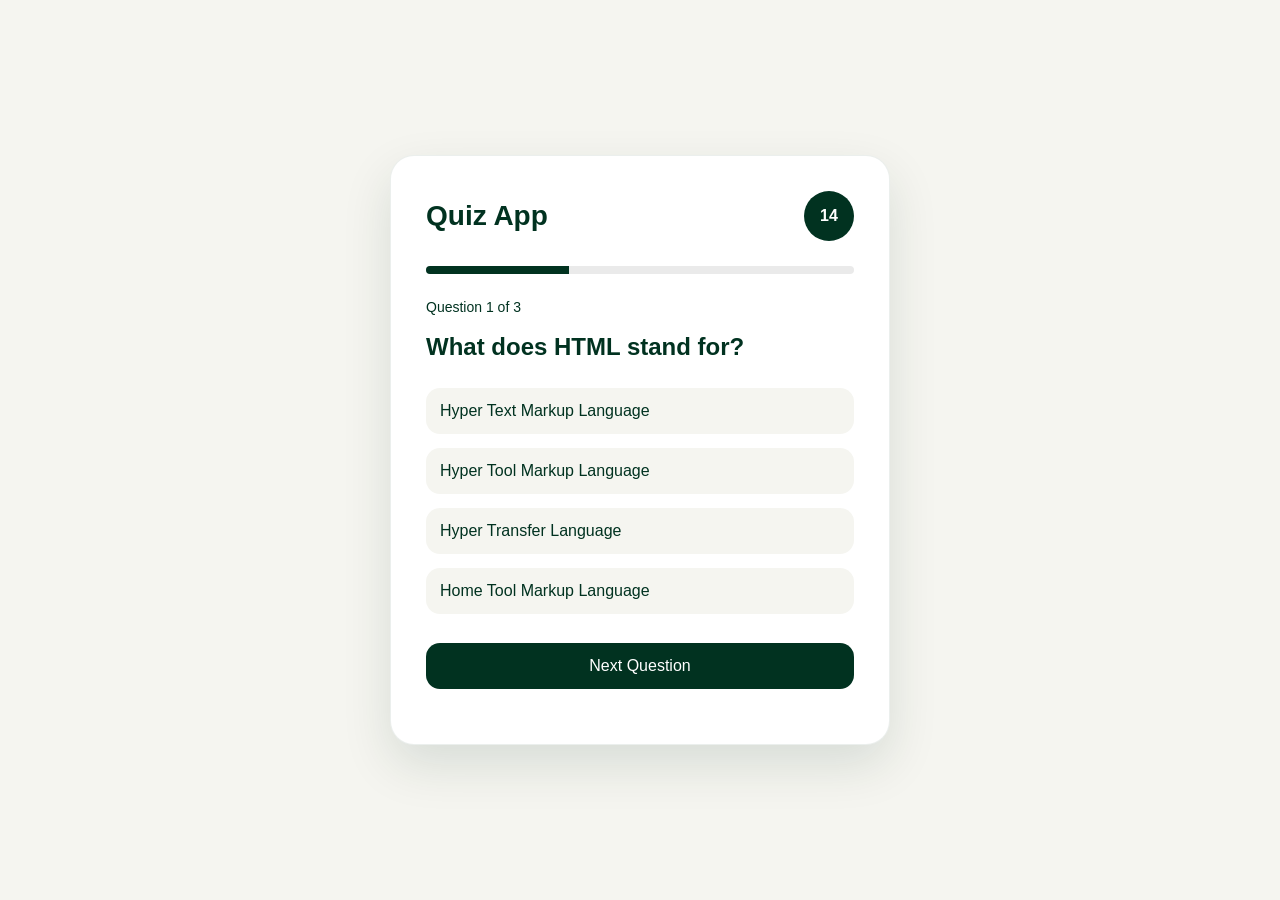
==== index.html @ 9c39d62f "Built Quiz App" ====
<!DOCTYPE html>
<html lang="en">
<head>
  <meta charset="UTF-8">
  <meta name="viewport" content="width=device-width, initial-scale=1.0">
  <title>Premium Quiz App</title>
  <link rel="stylesheet" href="css/style.css">
</head>
<body>

<div class="quiz-wrapper">
  <div class="quiz-card">

    <div class="top-section">
      <h1>Quiz App</h1>
      <div class="timer" id="timer">15</div>
    </div>

    <div class="progress-bar">
      <div class="progress" id="progress"></div>
    </div>

    <div class="question-count" id="questionCount"></div>

    <div class="question" id="question"></div>

    <div class="options" id="options"></div>

    <button id="nextBtn">Next Question</button>

    <div class="result" id="result"></div>

  </div>
</div>

<script src="js/questions.js"></script>
<script src="js/script.js"></script>

</body>
</html>
---- css/style.css ----
*{
margin:0;
padding:0;
box-sizing:border-box;
font-family:'Segoe UI',sans-serif;
}

body{
background:#F5F5F0;
height:100vh;
display:flex;
justify-content:center;
align-items:center;
padding:20px;
}

.quiz-wrapper{
width:100%;
display:flex;
justify-content:center;
}

.quiz-card{
width:500px;
background:white;
padding:35px;
border-radius:24px;
box-shadow:0 20px 50px rgba(1,50,32,0.12);
border:1px solid rgba(1,50,32,0.08);
}

.top-section{
display:flex;
justify-content:space-between;
align-items:center;
margin-bottom:25px;
}

.top-section h1{
font-size:28px;
color:#013220;
font-weight:700;
}

.timer{
width:50px;
height:50px;
border-radius:50%;
background:#013220;
color:white;
display:flex;
justify-content:center;
align-items:center;
font-weight:bold;
}

.progress-bar{
height:8px;
background:#eaeaea;
border-radius:10px;
overflow:hidden;
margin-bottom:25px;
}

.progress{
height:100%;
width:0%;
background:#013220;
transition:0.4s ease;
}

.question-count{
font-size:14px;
margin-bottom:15px;
color:#013220;
}

.question{
font-size:24px;
font-weight:600;
margin-bottom:25px;
line-height:1.4;
color:#013220;
}

.option{
width:100%;
padding:14px;
margin-bottom:14px;
border:none;
border-radius:14px;
background:#F5F5F0;
cursor:pointer;
font-size:16px;
text-align:left;
color:#013220;
transition:0.3s;
}

.option:hover{
background:#013220;
color:white;
}

.correct{
background:#013220 !important;
color:white !important;
}

.wrong{
opacity:0.5;
}

#nextBtn{
width:100%;
padding:14px;
margin-top:15px;
border:none;
border-radius:14px;
background:#013220;
color:white;
font-size:16px;
cursor:pointer;
}

.result{
margin-top:20px;
font-size:22px;
text-align:center;
font-weight:600;
color:#013220;
}
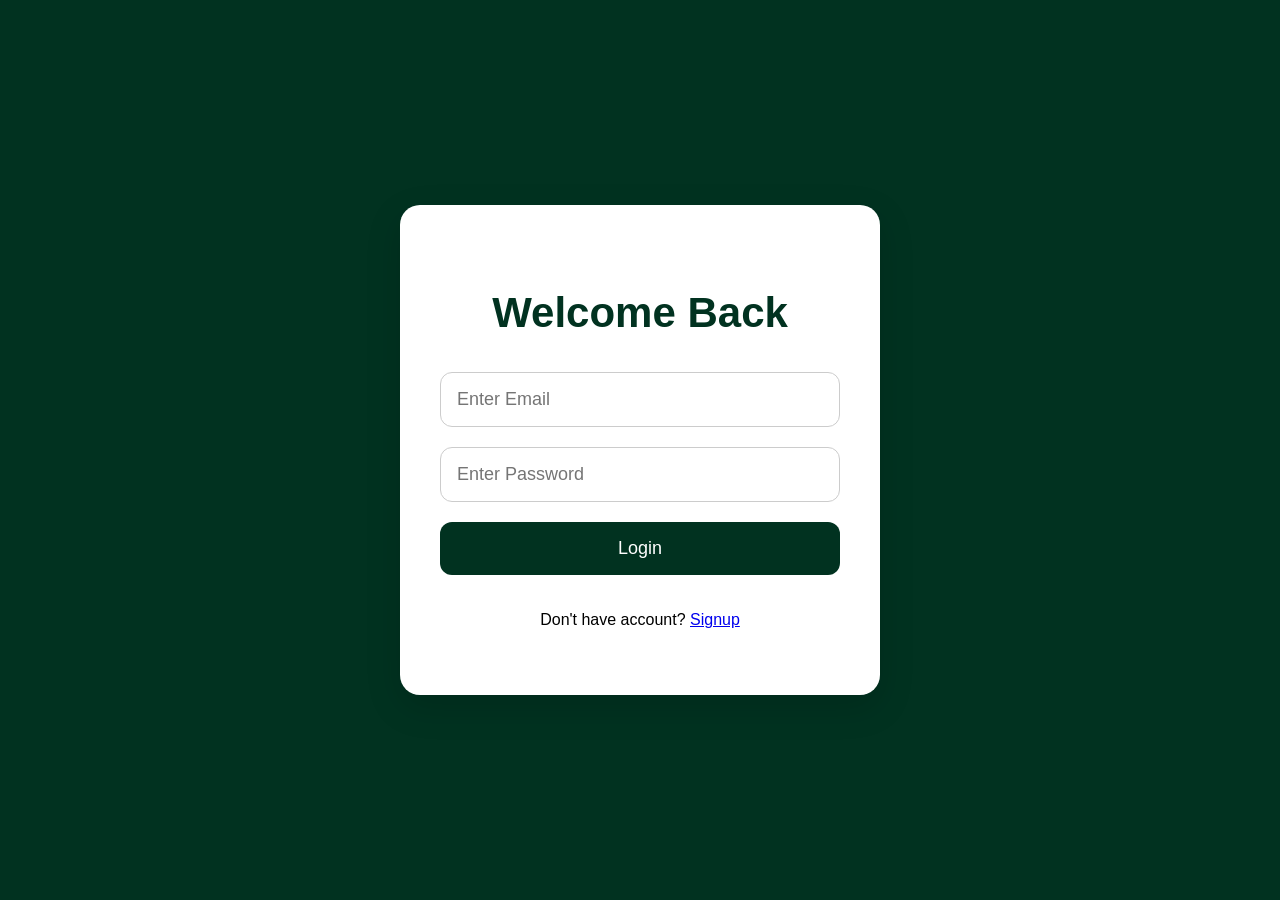
==== commit eb255f16: "feat: Added badge display section in profile dashboard" ====
--- a/index.html
+++ b/index.html
@@ -1,40 +1,48 @@
 <!DOCTYPE html>
 <html lang="en">
+
 <head>
   <meta charset="UTF-8">
   <meta name="viewport" content="width=device-width, initial-scale=1.0">
   <title>Premium Quiz App</title>
   <link rel="stylesheet" href="css/style.css">
 </head>
+
 <body>
 
-<div class="quiz-wrapper">
-  <div class="quiz-card">
+  <div class="quiz-wrapper">
+    <div class="quiz-card">
 
-    <div class="top-section">
-      <h1>Quiz App</h1>
-      <div class="timer" id="timer">15</div>
+      <div class="stat-card">
+        <h2 id="userBadge">Beginner 🐣</h2>
+        <p>Badge</p>
+      </div>
+
+      <div class="top-section">
+        <h1>Quiz App</h1>
+        <div class="timer" id="timer">15</div>
+      </div>
+
+      <div class="progress-bar">
+        <div class="progress" id="progress"></div>
+      </div>
+
+      <div class="question-count" id="questionCount"></div>
+
+      <div class="question" id="question"></div>
+
+      <div class="options" id="options"></div>
+
+      <button id="nextBtn">Next Question</button>
+
+      <div class="result" id="result"></div>
+
     </div>
+  </div>
 
-    <div class="progress-bar">
-      <div class="progress" id="progress"></div>
-    </div>
-
-    <div class="question-count" id="questionCount"></div>
-
-    <div class="question" id="question"></div>
-
-    <div class="options" id="options"></div>
-
-    <button id="nextBtn">Next Question</button>
-
-    <div class="result" id="result"></div>
-
-  </div>
-</div>
-
-<script src="js/questions.js"></script>
-<script src="js/script.js"></script>
+  <script src="js/questions.js"></script>
+  <script src="js/script.js"></script>
 
 </body>
+
 </html>
--- a/css/style.css
+++ b/css/style.css
@@ -129,4 +129,164 @@
 text-align:center;
 font-weight:600;
 color:#013220;
-}+}
+
+.games-page {
+    padding: 40px;
+    background: #f5f5f0;
+    min-height: 100vh;
+}
+
+.games-page h1 {
+    color: #013220;
+    margin-bottom: 30px;
+}
+
+.games-grid {
+    display: grid;
+    grid-template-columns: repeat(4, 1fr);
+    gap: 25px;
+}
+
+.game-card {
+    background: white;
+    border-radius: 18px;
+    overflow: hidden;
+    box-shadow: 0 10px 25px rgba(0,0,0,0.1);
+    cursor: pointer;
+    transition: 0.3s ease;
+}
+
+.game-card:hover {
+    transform: translateY(-8px);
+    .game-card:hover {
+    transform: translateY(-8px);
+    box-shadow: 0 18px 35px rgba(0,0,0,0.15);
+}
+    .game-card:hover {
+    transform: translateY(-8px);
+    box-shadow: 0 18px 35px rgba(0,0,0,0.15);
+}
+}
+
+.game-card img {
+    width: 100%;
+    height: 180px;
+    object-fit: cover;
+}
+
+.game-card h3 {
+    color: #013220;
+    padding: 15px 15px 5px;
+}
+
+.game-card p {
+    padding: 0 15px 20px;
+    color: #555;
+}
+
+.games-header {
+    position: relative;
+    display: flex;
+    justify-content: center;
+    align-items: center;
+    margin-bottom: 30px;
+    font-size: 32px;
+    font-weight: 700;
+}
+
+.games-header button {
+    position: absolute;
+    right: 0;
+    padding: 10px 18px;
+    background: #013220;
+    color: white;
+    border: none;
+    border-radius: 10px;
+    cursor: pointer;
+}
+
+.profile-page {
+    padding: 40px;
+    min-height: 100vh;
+    background: #f5f5f0;
+}
+
+.profile-header {
+    display: flex;
+    justify-content: space-between;
+    align-items: center;
+    margin-bottom: 40px;
+}
+
+.profile-header h1 {
+    color: #013220;
+}
+
+.profile-header button {
+    padding: 10px 18px;
+    background: #013220;
+    color: white;
+    border: none;
+    border-radius: 10px;
+    cursor: pointer;
+}
+
+.stats-grid {
+    display: grid;
+    grid-template-columns: repeat(3, 1fr);
+    gap: 25px;
+}
+
+.stat-card {
+    background: white;
+    padding: 35px;
+    border-radius: 18px;
+    box-shadow: 0 12px 25px rgba(0,0,0,0.08);
+}
+
+.stat-card h2 {
+    color: #013220;
+    font-size: 34px;
+    margin-bottom: 10px;
+}
+
+.stat-card p {
+    color: #666;
+}
+
+.stat-card:hover {
+    transform: translateY(-4px);
+    transition: 0.3s ease;
+}
+
+.header-buttons {
+    display: flex;
+    gap: 10px;
+}
+
+.activity-section {
+    margin-top: 40px;
+}
+
+.activity-section h2 {
+    color: #013220;
+    margin-bottom: 20px;
+}
+
+.activity-card {
+    background: white;
+    padding: 15px;
+    border-radius: 12px;
+    margin-bottom: 12px;
+    box-shadow: 0 8px 15px rgba(0,0,0,0.08);
+}
+
+.chart-section {
+    margin-top: 50px;
+}
+
+.chart-section h2 {
+    color: #013220;
+    margin-bottom: 20px;
+}
